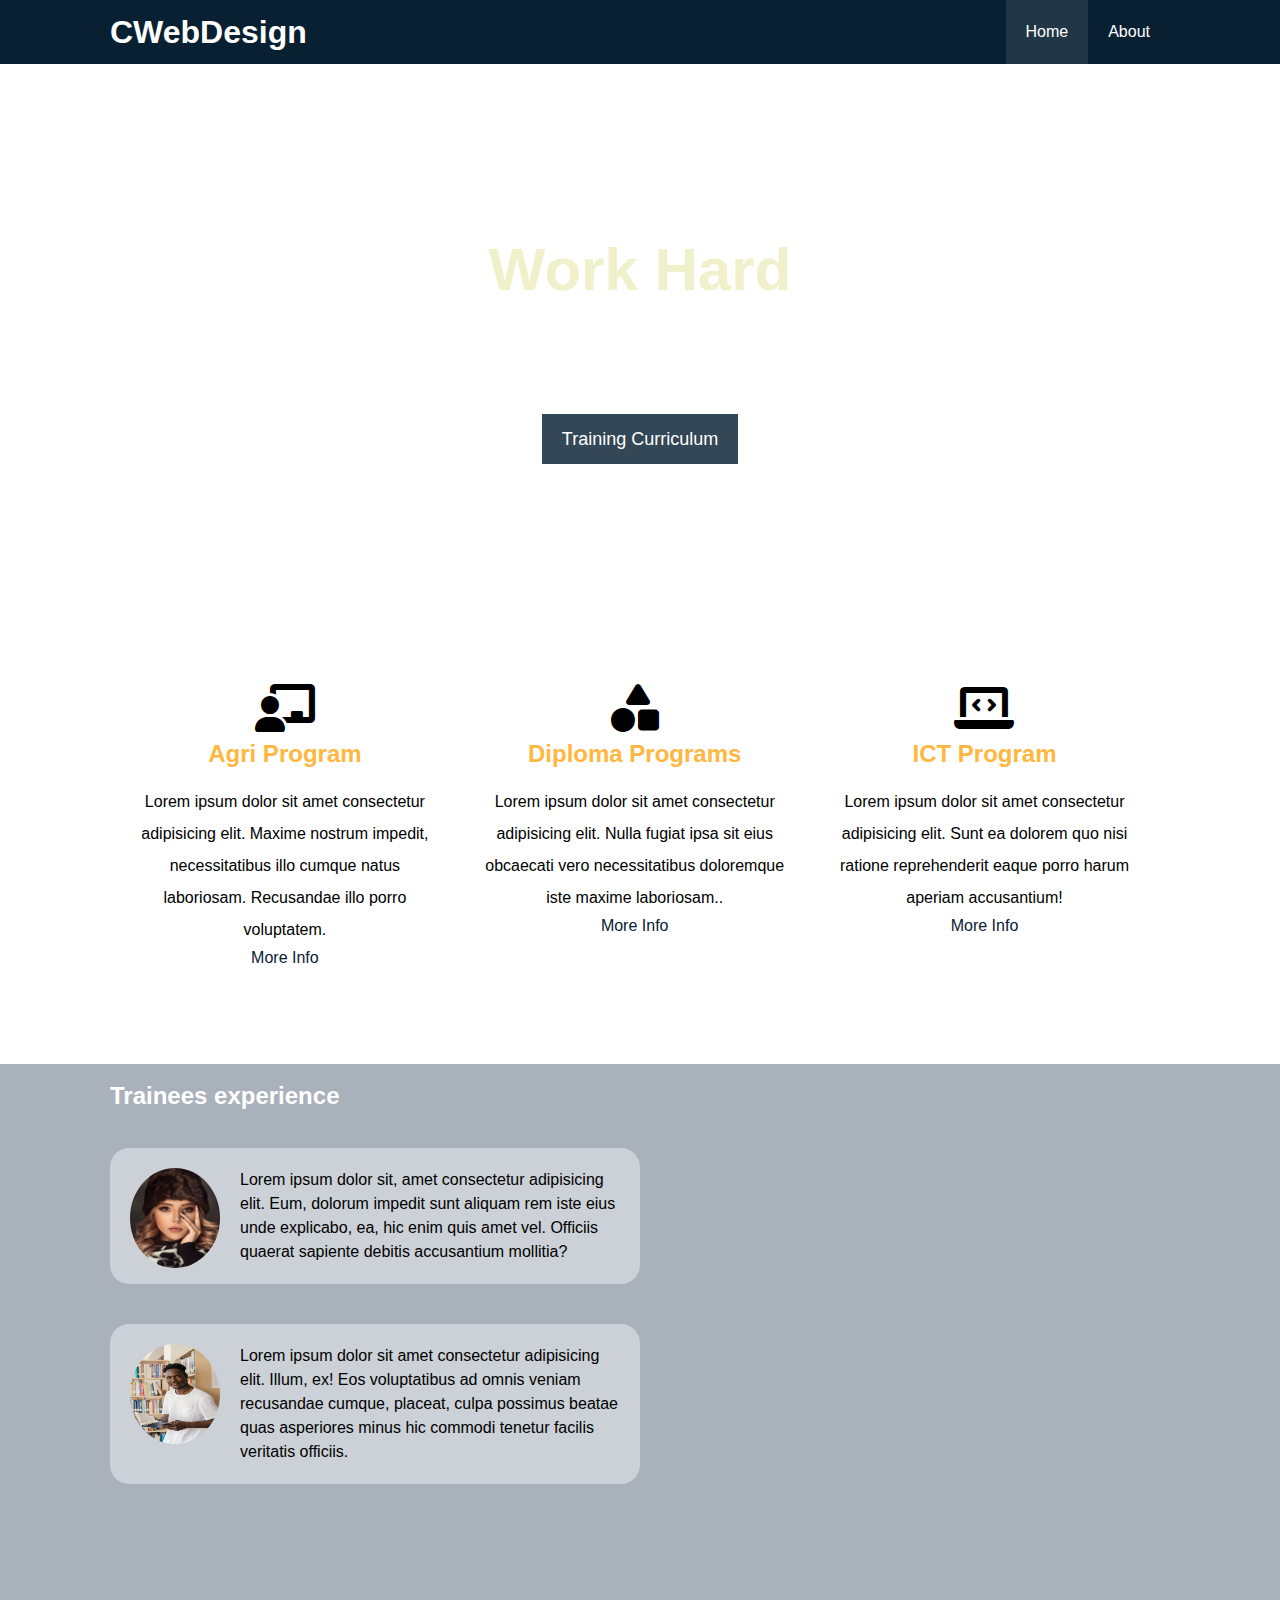
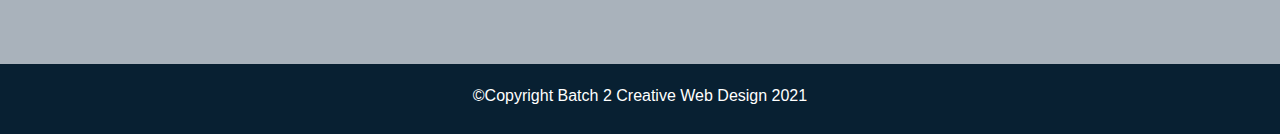
==== index.html @ 299ee8b9 "Update index.html" ====
<!DOCTYPE html>
<html lang="en">
  <head>
    <meta charset="UTF-8" />
    <meta http-equiv="X-UA-Compatible" content="IE=edge" />
    <meta name="viewport" content="width=device-width, initial-scale=1.0" />
    <link rel="stylesheet" href="https://cdnjs.cloudflare.com/ajax/libs/font-awesome/6.0.0-beta2/css/all.min.css"/>
    <link rel="stylesheet" href="/css/style.css"/>
    <title>CWD &copy; Training</title>
  </head>
  <body>
    <!--Navigation structure-->
    <header>
      <!--header-->
      <nav id="navbar">
        <div class="container">
          <h1>CWebDesign</h1>
          <ul>
            <li><a class="active" href="index.html">Home</a></li>
            <li><a href="about.html">About</a></li>
          </ul>
        </div>
      </nav>
      <section id="hero">
        <div class="hero-content">
          <h1><span class="primary-text">Work  Hard</h1>
          <div class="container2">
          <p class="text-lead">
            Lorem ipsum dolor sit amet consectetur, adipisicing elit. Modi in
            labore repellat temporibus veritatis rerum porro numquam vel.</p>
          </div>
          <a class="btn" href="about.html">Training Curriculum</a>
        </div>
      </div>
      </section>
  </body>
<!-- end of header -->
<section id="about">
  <div class="container">
    <div class="content-1">
         <i class="fas fa-chalkboard-teacher fa-3x"></i>
         <h2>Agri Program</h2>
         <p>Lorem ipsum dolor sit amet consectetur adipisicing elit. 
           Maxime nostrum impedit, necessitatibus illo cumque natus laboriosam. Recusandae illo porro voluptatem.</p>
         <a class="c-btn" href="#">More Info</a>
   </div>
   <div class="content-2">
        <i class="fas fa-shapes fa-3x"></i>
        <h2>Diploma Programs</h2>
        <p>Lorem ipsum dolor sit amet consectetur adipisicing elit. 
          Nulla fugiat ipsa sit eius obcaecati vero necessitatibus doloremque iste maxime laboriosam..</p>
        <a class="c-btn" href="#">More Info</a>
    </div>
   <div class="content-3">
        <i class="fas fa-laptop-code fa-3x"></i>
        <h2>ICT Program</h2>
        <p>Lorem ipsum dolor sit amet consectetur adipisicing elit. 
          Sunt ea dolorem quo nisi ratione reprehenderit eaque porro harum aperiam accusantium!</p>
       <a class="c-btn" href="#">More Info</a>
   </div>
   </div>
  </section>

<section>
  <section id="testimonials">
    <div class="row">
      <div class="container">
    <h2 class="lead-head">Trainees experience</h2>
    <div class="testimonial bg-primary">
      <img src="/image 3.jpg" alt="div_image_3">
      <p>Lorem ipsum dolor sit, amet consectetur adipisicing elit. Eum, 
        dolorum impedit sunt aliquam rem iste eius unde explicabo, 
        ea, hic enim quis amet vel. Officiis quaerat sapiente debitis accusantium mollitia?</p>
    </div>
    <div class="testimonial bg-primary">
      <img src="/image 2.jpg" alt="div_image_2">
      <p>Lorem ipsum dolor sit amet consectetur adipisicing elit. 
        Illum, ex! Eos voluptatibus ad omnis veniam recusandae cumque, placeat, 
        culpa possimus beatae quas asperiores minus hic commodi tenetur facilis veritatis officiis.</p>
    </div>
  </div>
</div>
</section>
<footer>
  <div class="container">
    <p>&copy;Copyright Batch 2 Creative Web Design 2021</p>
  </div>
</footer>
</div>
</html>
---- css/style.css ----
/* global setting */

* {
  margin: 0;
  padding: 0;
  box-sizing: border-box;
}
/* global styling */
html,
body {
  font-family: "Segoe UI", Tahoma, Geneva, Verdana, sans-serif;
  line-height: 1.5em; /*   1em = 2inches */
}

a {
  color: #333;
  text-decoration: none;
}
h1,
h2,
h3 {
  padding-bottom: 20px;
}
.container {
  margin: auto;
  max-width: 1100px;
  overflow: auto;
  padding: 0 20px;
}

/* Navigation */
#navbar {
  background: #082032;
  overflow: auto;
  color: #fff;
}
#navbar a {
  color: #fff;
}
/* removing the bullets in the list */
#navbar ul {
  list-style: none;
  float: right;
}
/* float list items in the left to have them horizontally align */
#navbar ul li {
  float: left;
}
/* convert anchor link to blocking elements */
#navbar ul li a {
  display: block;
  padding: 20px;
}
#navbar h1 {
  float: left;
  padding-top: 20px;
}

#navbar ul li a:hover {
  background: #334756;
  color: #ff4c29;
}

#navbar ul li a.active {
  background: rgba(255, 255, 255, 0.1);
}

#hero {
  background: url(../image/IMAGE.jpg) no-repeat center center/cover;
  height: 600px;
}
/* apply some responsive rule */

#hero .hero-content {
  color: #fff;
  text-align: center;
  padding: 170px;
}

#hero .hero-content h1 {
  font-size: 60px;
  line-height: 1.2em;
}
.primary-text {
  color: #f0f0cb;
}

#hero .hero-content p {
  padding-bottom: 20px;
  line-height: 1.7em;
}

.text-lead {
  font-size: 20px;
}

.btn {
  display: inline-block;
  font-size: 18px;
  color: #fff;
  background: #334756;
  padding: 13px 20px;
  border: none;
  cursor: pointer;
}
.container {
  margin: auto;
  max-width: 1100px;
  overflow: auto;
  padding: 0 20px;
}
#about {
  height: auto;
  min-height: 400px;
}
#about p {
  line-height: 2em;
}
#about h2 {
  color: #ffb740;
}
#about i {
  margin-bottom: 10px;
}
#about .content-1,
#about .content-2,
#about .content-3 {
  float: left;
  width: 33%;
  overflow: hidden;
  text-align: center;
  padding: 20px;
}
#about a.c-btn {
  color: #082032;
}
#about a.c-btn:hover {
  color: #ffb740;
}
/* section testimonials */
#testimonials {
  background: url("../image/image_1.jpg") no-repeat center center/cover;
  height: 600px;
  overflow: hidden;
}

.row {
  background: rgba(39, 62, 84, 0.4);
  overflow: hidden;
  height: 600px;
  z-index: 2;
}
#testimonials .lead-head {
  color: #fff;
  padding-top: 20px;
  margin-bottom: 20px;
}

/* adjusting the testimonials containers */
#testimonials .testimonial {
  padding: 20px;
  width: 50%;
  margin-bottom: 40px;
  border-radius: 1.2em;
}
#testimonials .testimonial img {
  height: 100px;
  width: 90px;
  float: left;
  margin-right: 20px;
  border-radius: 50%;
}

/* adding a color overlay on the background of the about section*/
.bg-primary {
  background: rgba(255, 255, 255, 0.4);

}

footer {
  background: #082032;
  height: 70px;
  overflow: auto;
  padding: 20px 20px;
  color: #fff;
  text-align: center;
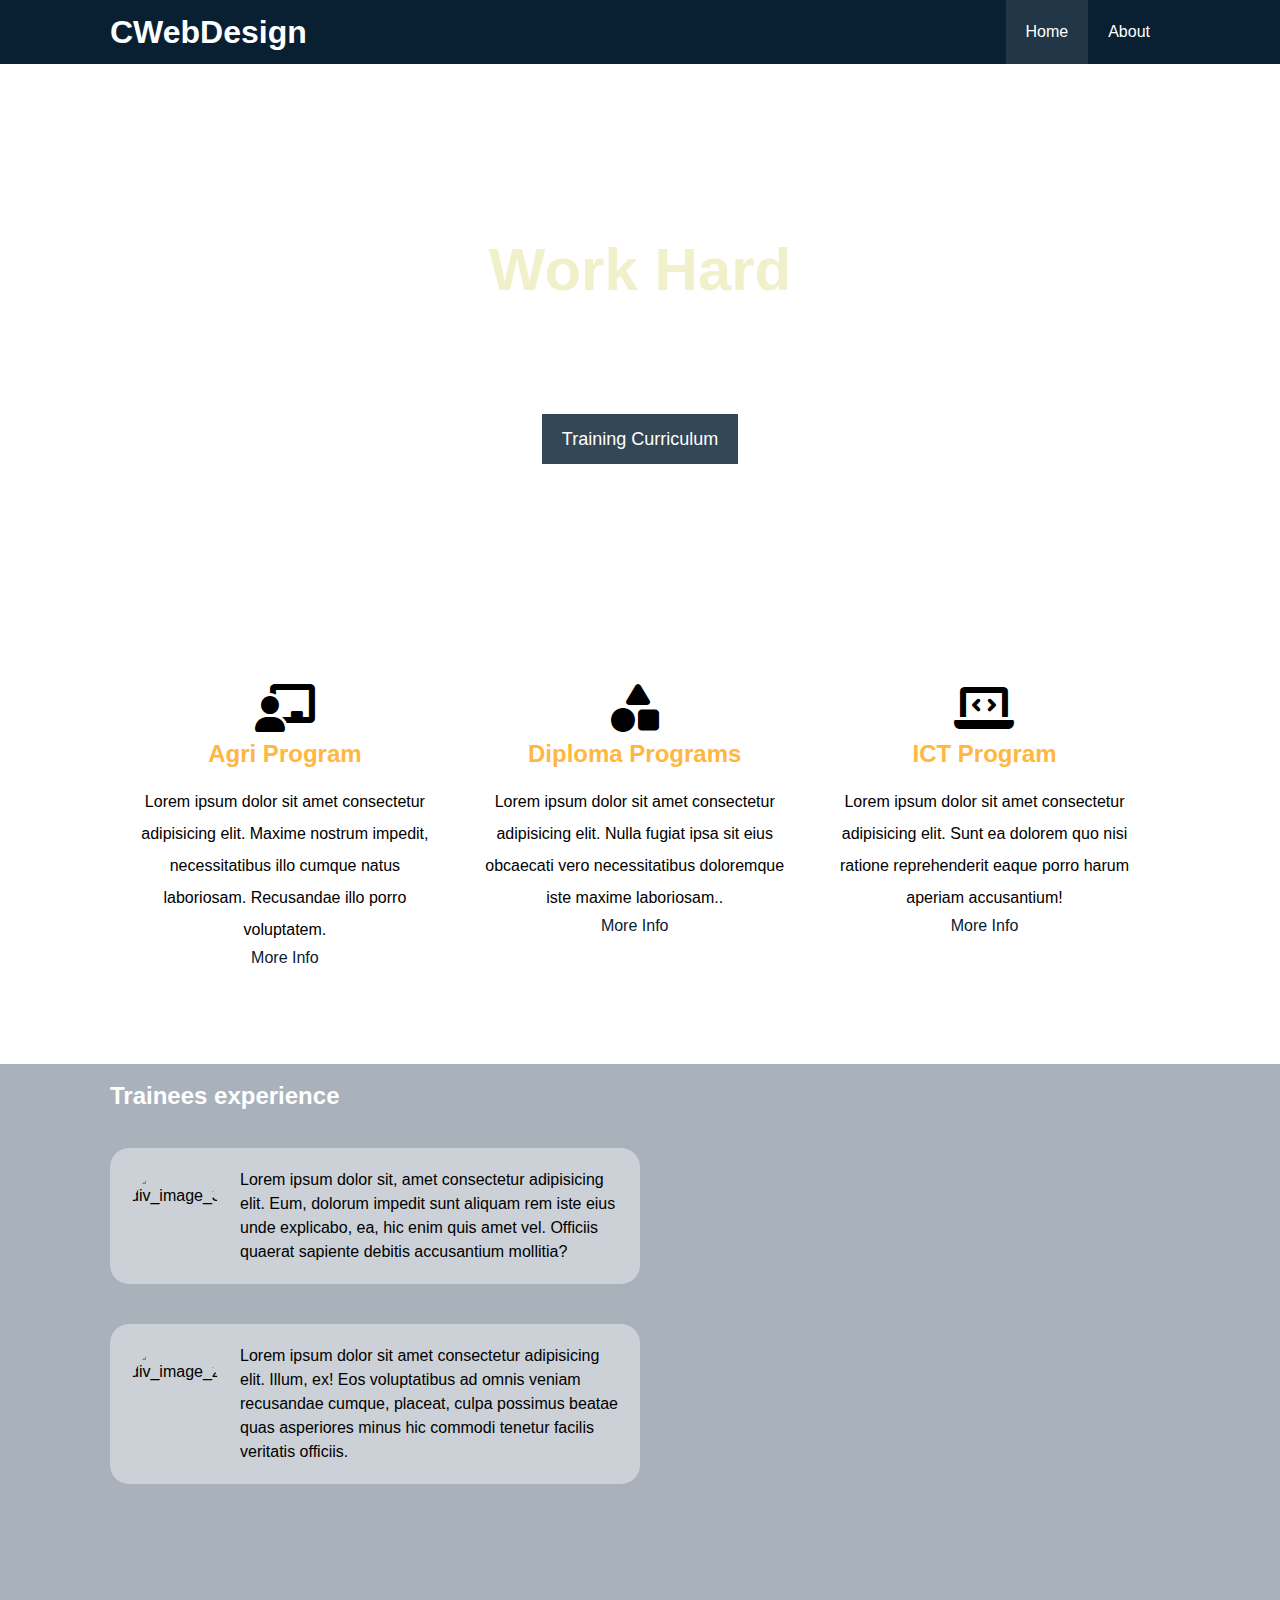
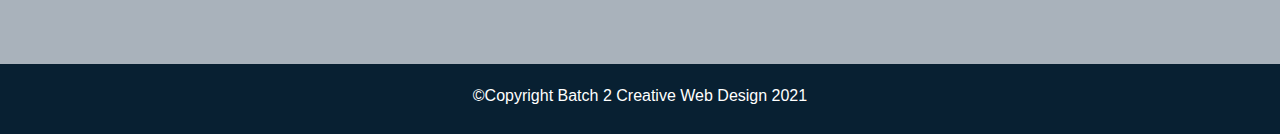
==== commit 0626eb19: "Update index.html" ====
--- a/index.html
+++ b/index.html
@@ -5,7 +5,7 @@
     <meta http-equiv="X-UA-Compatible" content="IE=edge" />
     <meta name="viewport" content="width=device-width, initial-scale=1.0" />
     <link rel="stylesheet" href="https://cdnjs.cloudflare.com/ajax/libs/font-awesome/6.0.0-beta2/css/all.min.css"/>
-    <link rel="stylesheet" href="/css/style.css"/>
+    <link rel="stylesheet" href="css/style.css"/>
     <title>CWD &copy; Training</title>
   </head>
   <body>
@@ -67,13 +67,13 @@
       <div class="container">
     <h2 class="lead-head">Trainees experience</h2>
     <div class="testimonial bg-primary">
-      <img src="/image 3.jpg" alt="div_image_3">
+      <img src="/.image 3.jpg" alt="div_image_3">
       <p>Lorem ipsum dolor sit, amet consectetur adipisicing elit. Eum, 
         dolorum impedit sunt aliquam rem iste eius unde explicabo, 
         ea, hic enim quis amet vel. Officiis quaerat sapiente debitis accusantium mollitia?</p>
     </div>
     <div class="testimonial bg-primary">
-      <img src="/image 2.jpg" alt="div_image_2">
+      <img src="/.image 2.jpg" alt="div_image_2">
       <p>Lorem ipsum dolor sit amet consectetur adipisicing elit. 
         Illum, ex! Eos voluptatibus ad omnis veniam recusandae cumque, placeat, 
         culpa possimus beatae quas asperiores minus hic commodi tenetur facilis veritatis officiis.</p>
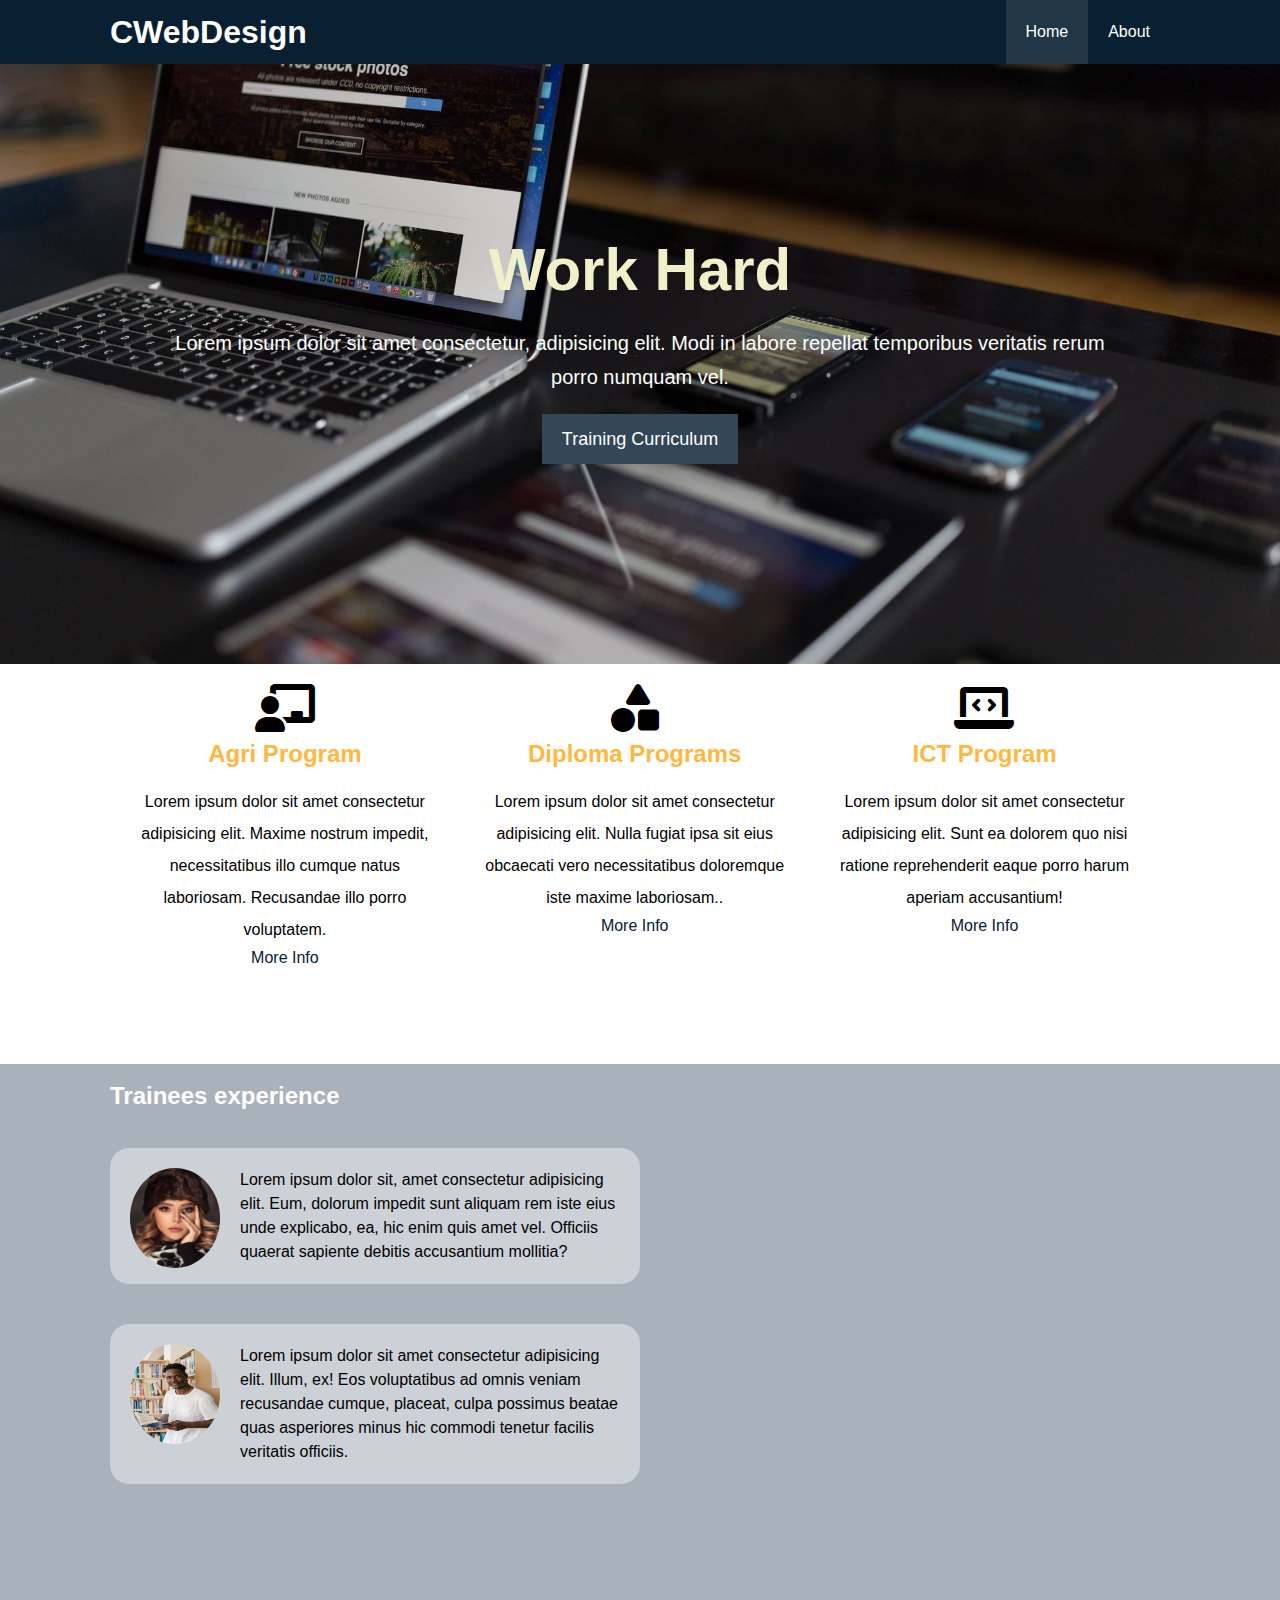
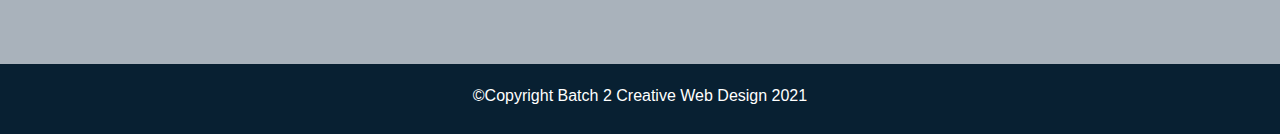
==== commit 61318318: "Update index.html" ====
--- a/index.html
+++ b/index.html
@@ -67,13 +67,13 @@
       <div class="container">
     <h2 class="lead-head">Trainees experience</h2>
     <div class="testimonial bg-primary">
-      <img src="/.image 3.jpg" alt="div_image_3">
+      <img src="./image 3.jpg" alt="div_image_3">
       <p>Lorem ipsum dolor sit, amet consectetur adipisicing elit. Eum, 
         dolorum impedit sunt aliquam rem iste eius unde explicabo, 
         ea, hic enim quis amet vel. Officiis quaerat sapiente debitis accusantium mollitia?</p>
     </div>
     <div class="testimonial bg-primary">
-      <img src="/.image 2.jpg" alt="div_image_2">
+      <img src="./image 2.jpg" alt="div_image_2">
       <p>Lorem ipsum dolor sit amet consectetur adipisicing elit. 
         Illum, ex! Eos voluptatibus ad omnis veniam recusandae cumque, placeat, 
         culpa possimus beatae quas asperiores minus hic commodi tenetur facilis veritatis officiis.</p>
--- a/css/style.css
+++ b/css/style.css
@@ -66,7 +66,7 @@
 }
 
 #hero {
-  background: url(../image/IMAGE.jpg) no-repeat center center/cover;
+  background: url(../IMAGE.jpg) no-repeat center center/cover;
   height: 600px;
 }
 /* apply some responsive rule */
